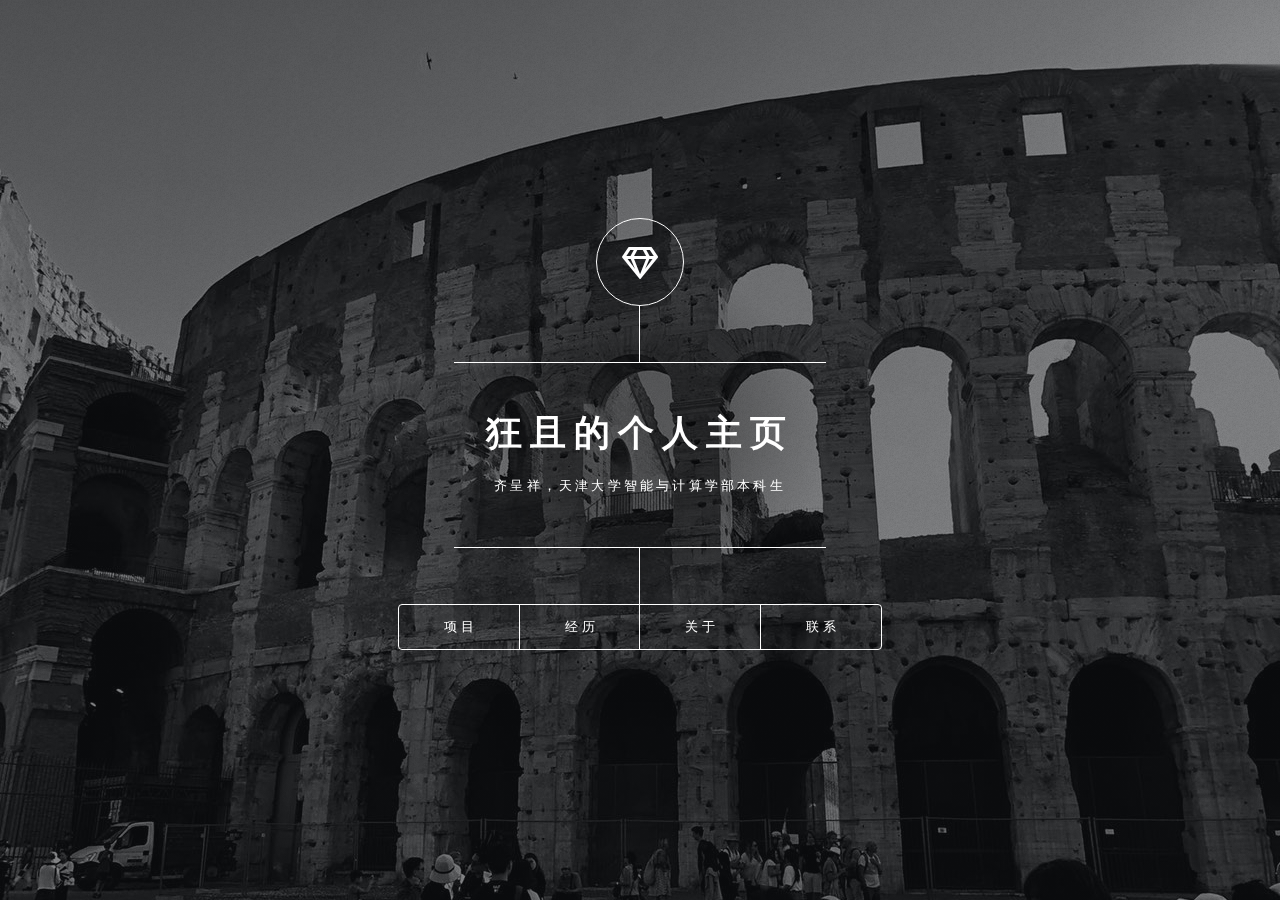
==== index.html @ 51ea41f1 "initial" ====
<!DOCTYPE HTML>
<!--
	Dimension by HTML5 UP
	html5up.net | @ajlkn
	Free for personal and commercial use under the CCA 3.0 license (html5up.net/license)
-->
<html>
	<head>
		<title>狂且的个人主页</title>
		<link rel="icon" href="images/title.ico" type="image/x-icon">
		<meta charset="utf-8" />
		<meta name="viewport" content="width=device-width, initial-scale=1, user-scalable=no" />
		<link rel="stylesheet" href="assets/css/main.css" />
		<noscript><link rel="stylesheet" href="assets/css/noscript.css" /></noscript>
		<link rel="stylesheet" href="assets/css/styles.css">
	</head>
	<body class="is-preload">

		<!-- Wrapper -->
			<div id="wrapper">

				<!-- Header -->
					<header id="header">
						<div class="logo">
							<span class="icon fa-gem"></span>
						</div>
						<div class="content">
							<div class="inner">
								<h1>狂且的个人主页</h1>
								<p>齐呈祥，天津大学智能与计算学部本科生</p>
							</div>
						</div>
						<nav>
							<ul>
								<li><a href="#project">项目</a></li>
								<li><a href="#experience">经历</a></li>
								<li><a href="#about">关于</a></li>
								<li><a href="#contact">联系</a></li>
								<!--<li><a href="#elements">Elements</a></li>-->
							</ul>
						</nav>
					</header>

				<!-- Main -->
					<div id="main">

						<!-- Intro -->
							<article id="project">
								<h2 class="major">项目</h2>
								<!--
								<span class="image main"><img src="images/background4.jpg" alt="" /></span>
								<p>Aenean ornare velit lacus, ac varius enim ullamcorper eu. Proin aliquam facilisis ante interdum congue. Integer mollis, nisl amet convallis, porttitor magna ullamcorper, amet egestas mauris. Ut magna finibus nisi nec lacinia. Nam maximus erat id euismod egestas. By the way, check out my <a href="#work">awesome work</a>.</p>
								<p>Lorem ipsum dolor sit amet, consectetur adipiscing elit. Duis dapibus rutrum facilisis. Class aptent taciti sociosqu ad litora torquent per conubia nostra, per inceptos himenaeos. Etiam tristique libero eu nibh porttitor fermentum. Nullam venenatis erat id vehicula viverra. Nunc ultrices eros ut ultricies condimentum. Mauris risus lacus, blandit sit amet venenatis non, bibendum vitae dolor. Nunc lorem mauris, fringilla in aliquam at, euismod in lectus. Pellentesque habitant morbi tristique senectus et netus et malesuada fames ac turpis egestas. In non lorem sit amet elit placerat maximus. Pellentesque aliquam maximus risus, vel sed vehicula.</p>
								-->
								<h3 class="main">后端开发</h3>
								<ul class="main">
									<li><a class="project" href="https://github.com/TWT-At/Server">TWT AT系统服务端</a></li>
								</ul>
							</article>
S
						<!-- Work -->
							<article id="experience">
								<h2 class="major">经历</h2>
								<!--
								<span class="image main"><img src="images/pic02.jpg" alt="" /></span>
								<p>Adipiscing magna sed dolor elit. Praesent eleifend dignissim arcu, at eleifend sapien imperdiet ac. Aliquam erat volutpat. Praesent urna nisi, fringila lorem et vehicula lacinia quam. Integer sollicitudin mauris nec lorem luctus ultrices.</p>
								<p>Nullam et orci eu lorem consequat tincidunt vivamus et sagittis libero. Mauris aliquet magna magna sed nunc rhoncus pharetra. Pellentesque condimentum sem. In efficitur ligula tate urna. Maecenas laoreet massa vel lacinia pellentesque lorem ipsum dolor. Nullam et orci eu lorem consequat tincidunt. Vivamus et sagittis libero. Mauris aliquet magna magna sed nunc rhoncus amet feugiat tempus.</p>
							-->
								<h3 class="main">教育经历</h3>
								<ul class="main">
									<li>天津市塘沽第一中学</li>
									<li>天津大学 智能与计算学部</li>
								</ul>
								<h3 class="main">工作经历</h3>
								<ul class="main">
									<li>天津大学天外天工作室</li>
								</ul>
							</article>

						<!-- About -->
							<article id="about">
								<h2 class="major">关于</h2>
								<span class="main image"><img class="avatar" src="images/personal.jpg"></span>
								<h3>热爱技术，喜爱读书，渴望旅行</h3>
								<h3>特质：</h3>
								<ul class="main">
									<li>闷骚</li>
									<li>宅男</li>
									<li>安静</li>
								</ul>
								<p>我是齐呈祥，天津大学智能与计算学部本科生</p>
								<p>目前在天津大学天外天工作室做后端开发，同时在学习前端技术和嵌入式系统开发，对学习新技术有强大的动力，有兴趣的同学可以联系我哦</p>
								<p>我喜爱读文学小说和武侠小说，同时喜欢读历史类和社会科学类的图书</p>
								<p>我在<a class="blog" href="">我的博客上</a>日常更新我的读书观影感悟和技术文章，欢迎大家来参观</p>

								<!--
								<span class="image main"><img src="images/pic03.jpg" alt="" /></span>
								<p>Lorem ipsum dolor sit amet, consectetur et adipiscing elit. Praesent eleifend dignissim arcu, at eleifend sapien imperdiet ac. Aliquam erat volutpat. Praesent urna nisi, fringila lorem et vehicula lacinia quam. Integer sollicitudin mauris nec lorem luctus ultrices. Aliquam libero et malesuada fames ac ante ipsum primis in faucibus. Cras viverra ligula sit amet ex mollis mattis lorem ipsum dolor sit amet.</p>
							-->
							</article>

						<!-- Contact -->
							<article id="contact">
								<h2 class="major">联系</h2>
								<!--
								<form method="post" action="#">
									<div class="fields">
										<div class="field half">
											<label for="name">姓名</label>
											<input type="text" name="name" id="name" />
										</div>
										<div class="field half">
											<label for="email">邮箱</label>
											<input type="text" name="email" id="email" />
										</div>
										<div class="field">
											<label for="message">消息</label>
											<textarea name="message" id="message" rows="4"></textarea>
										</div>
									</div>
									<ul class="actions">
										<li><input type="submit" value="发送消息" class="primary" /></li>
										<li><input type="reset" value="重置" /></li>
									</ul>
								</form>
								-->
								<ul class="icons">
									<!--
									<li><a href="#" class="icon brands fa-twitter"><span class="label">Twitter</span></a></li>
									<li><a href="#" class="icon brands fa-facebook-f"><span class="label">Facebook</span></a></li>
									<li><a href="#" class="icon brands fa-instagram"><span class="label">Instagram</span></a></li>
									-->
									<li><a href="https://github.com/KuangjuX" class="icon brands fa-github"><span class="label">GitHub</span></a></li>
									<li><a href="https://www.weibo.com/KuangjuX" class="icon brands fa-weibo"></a> </li>
									<li><a href="https://www.zhihu.com/people/qi-cheng-xiang-59" class="icon brands fa-zhihu"></a> </li>
									<li><a href="https://kaungju.world/" class="brands icon"><img src="images/blog.png"></a> </li>
								</ul>
							</article>

						<!-- Elements -->
							<article id="elements">
								<h2 class="major">Elements</h2>

								<section>
									<h3 class="major">Text</h3>
									<p>This is <b>bold</b> and this is <strong>strong</strong>. This is <i>italic</i> and this is <em>emphasized</em>.
									This is <sup>superscript</sup> text and this is <sub>subscript</sub> text.
									This is <u>underlined</u> and this is code: <code>for (;;) { ... }</code>. Finally, <a href="#">this is a link</a>.</p>
									<hr />
									<h2>Heading Level 2</h2>
									<h3>Heading Level 3</h3>
									<h4>Heading Level 4</h4>
									<h5>Heading Level 5</h5>
									<h6>Heading Level 6</h6>
									<hr />
									<h4>Blockquote</h4>
									<blockquote>Fringilla nisl. Donec accumsan interdum nisi, quis tincidunt felis sagittis eget tempus euismod. Vestibulum ante ipsum primis in faucibus vestibulum. Blandit adipiscing eu felis iaculis volutpat ac adipiscing accumsan faucibus. Vestibulum ante ipsum primis in faucibus lorem ipsum dolor sit amet nullam adipiscing eu felis.</blockquote>
									<h4>Preformatted</h4>
									<pre><code>i = 0;

while (!deck.isInOrder()) {
    print 'Iteration ' + i;
    deck.shuffle();
    i++;
}

print 'It took ' + i + ' iterations to sort the deck.';</code></pre>
								</section>

								<section>
									<h3 class="major">Lists</h3>

									<h4>Unordered</h4>
									<ul>
										<li>Dolor pulvinar etiam.</li>
										<li>Sagittis adipiscing.</li>
										<li>Felis enim feugiat.</li>
									</ul>

									<h4>Alternate</h4>
									<ul class="alt">
										<li>Dolor pulvinar etiam.</li>
										<li>Sagittis adipiscing.</li>
										<li>Felis enim feugiat.</li>
									</ul>

									<h4>Ordered</h4>
									<ol>
										<li>Dolor pulvinar etiam.</li>
										<li>Etiam vel felis viverra.</li>
										<li>Felis enim feugiat.</li>
										<li>Dolor pulvinar etiam.</li>
										<li>Etiam vel felis lorem.</li>
										<li>Felis enim et feugiat.</li>
									</ol>
									<h4>Icons</h4>
									<ul class="icons">
										<li><a href="#" class="icon brands fa-twitter"><span class="label">Twitter</span></a></li>
										<li><a href="#" class="icon brands fa-facebook-f"><span class="label">Facebook</span></a></li>
										<li><a href="#" class="icon brands fa-instagram"><span class="label">Instagram</span></a></li>
										<li><a href="#" class="icon brands fa-github"><span class="label">Github</span></a></li>
									</ul>

									<h4>Actions</h4>
									<ul class="actions">
										<li><a href="#" class="button primary">Default</a></li>
										<li><a href="#" class="button">Default</a></li>
									</ul>
									<ul class="actions stacked">
										<li><a href="#" class="button primary">Default</a></li>
										<li><a href="#" class="button">Default</a></li>
									</ul>
								</section>

								<section>
									<h3 class="major">Table</h3>
									<h4>Default</h4>
									<div class="table-wrapper">
										<table>
											<thead>
												<tr>
													<th>Name</th>
													<th>Description</th>
													<th>Price</th>
												</tr>
											</thead>
											<tbody>
												<tr>
													<td>Item One</td>
													<td>Ante turpis integer aliquet porttitor.</td>
													<td>29.99</td>
												</tr>
												<tr>
													<td>Item Two</td>
													<td>Vis ac commodo adipiscing arcu aliquet.</td>
													<td>19.99</td>
												</tr>
												<tr>
													<td>Item Three</td>
													<td> Morbi faucibus arcu accumsan lorem.</td>
													<td>29.99</td>
												</tr>
												<tr>
													<td>Item Four</td>
													<td>Vitae integer tempus condimentum.</td>
													<td>19.99</td>
												</tr>
												<tr>
													<td>Item Five</td>
													<td>Ante turpis integer aliquet porttitor.</td>
													<td>29.99</td>
												</tr>
											</tbody>
											<tfoot>
												<tr>
													<td colspan="2"></td>
													<td>100.00</td>
												</tr>
											</tfoot>
										</table>
									</div>

									<h4>Alternate</h4>
									<div class="table-wrapper">
										<table class="alt">
											<thead>
												<tr>
													<th>Name</th>
													<th>Description</th>
													<th>Price</th>
												</tr>
											</thead>
											<tbody>
												<tr>
													<td>Item One</td>
													<td>Ante turpis integer aliquet porttitor.</td>
													<td>29.99</td>
												</tr>
												<tr>
													<td>Item Two</td>
													<td>Vis ac commodo adipiscing arcu aliquet.</td>
													<td>19.99</td>
												</tr>
												<tr>
													<td>Item Three</td>
													<td> Morbi faucibus arcu accumsan lorem.</td>
													<td>29.99</td>
												</tr>
												<tr>
													<td>Item Four</td>
													<td>Vitae integer tempus condimentum.</td>
													<td>19.99</td>
												</tr>
												<tr>
													<td>Item Five</td>
													<td>Ante turpis integer aliquet porttitor.</td>
													<td>29.99</td>
												</tr>
											</tbody>
											<tfoot>
												<tr>
													<td colspan="2"></td>
													<td>100.00</td>
												</tr>
											</tfoot>
										</table>
									</div>
								</section>

								<section>
									<h3 class="major">Buttons</h3>
									<ul class="actions">
										<li><a href="#" class="button primary">Primary</a></li>
										<li><a href="#" class="button">Default</a></li>
									</ul>
									<ul class="actions">
										<li><a href="#" class="button">Default</a></li>
										<li><a href="#" class="button small">Small</a></li>
									</ul>
									<ul class="actions">
										<li><a href="#" class="button primary icon solid fa-download">Icon</a></li>
										<li><a href="#" class="button icon solid fa-download">Icon</a></li>
									</ul>
									<ul class="actions">
										<li><span class="button primary disabled">Disabled</span></li>
										<li><span class="button disabled">Disabled</span></li>
									</ul>
								</section>

								<section>
									<h3 class="major">Form</h3>
									<form method="post" action="#">
										<div class="fields">
											<div class="field half">
												<label for="demo-name">Name</label>
												<input type="text" name="demo-name" id="demo-name" value="" placeholder="Jane Doe" />
											</div>
											<div class="field half">
												<label for="demo-email">Email</label>
												<input type="email" name="demo-email" id="demo-email" value="" placeholder="jane@untitled.tld" />
											</div>
											<div class="field">
												<label for="demo-category">Category</label>
												<select name="demo-category" id="demo-category">
													<option value="">-</option>
													<option value="1">Manufacturing</option>
													<option value="1">Shipping</option>
													<option value="1">Administration</option>
													<option value="1">Human Resources</option>
												</select>
											</div>
											<div class="field half">
												<input type="radio" id="demo-priority-low" name="demo-priority" checked>
												<label for="demo-priority-low">Low</label>
											</div>
											<div class="field half">
												<input type="radio" id="demo-priority-high" name="demo-priority">
												<label for="demo-priority-high">High</label>
											</div>
											<div class="field half">
												<input type="checkbox" id="demo-copy" name="demo-copy">
												<label for="demo-copy">Email me a copy</label>
											</div>
											<div class="field half">
												<input type="checkbox" id="demo-human" name="demo-human" checked>
												<label for="demo-human">Not a robot</label>
											</div>
											<div class="field">
												<label for="demo-message">Message</label>
												<textarea name="demo-message" id="demo-message" placeholder="Enter your message" rows="6"></textarea>
											</div>
										</div>
										<ul class="actions">
											<li><input type="submit" value="Send Message" class="primary" /></li>
											<li><input type="reset" value="Reset" /></li>
										</ul>
									</form>
								</section>

							</article>

					</div>

				<!-- Footer -->
				<!--
					<footer id="footer">
						<p class="copyright">&copy; Untitled. Design: <a href="https://html5up.net">HTML5 UP</a>.</p>
					</footer>
					-->
				<footer id="footer">

				</footer>

			</div>

		<!-- BG -->
			<div id="bg"></div>

		<!-- Scripts -->
			<script src="assets/js/jquery.min.js"></script>
			<script src="assets/js/browser.min.js"></script>
			<script src="assets/js/breakpoints.min.js"></script>
			<script src="assets/js/util.js"></script>
			<script src="assets/js/main.js"></script>

	</body>
</html>
---- assets/css/main.css ----
@import url(fontawesome-all.min.css);
@import url("https://fonts.googleapis.com/css?family=Source+Sans+Pro:300italic,600italic,300,600");

/*
	Dimension by HTML5 UP
	html5up.net | @ajlkn
	Free for personal and commercial use under the CCA 3.0 license (html5up.net/license)
*/

html, body, div, span, applet, object,
iframe, h1, h2, h3, h4, h5, h6, p, blockquote,
pre, a, abbr, acronym, address, big, cite,
code, del, dfn, em, img, ins, kbd, q, s, samp,
small, strike, strong, sub, sup, tt, var, b,
u, i, center, dl, dt, dd, ol, ul, li, fieldset,
form, label, legend, table, caption, tbody,
tfoot, thead, tr, th, td, article, aside,
canvas, details, embed, figure, figcaption,
footer, header, hgroup, menu, nav, output, ruby,
section, summary, time, mark, audio, video {
	margin: 0;
	padding: 0;
	border: 0;
	font-size: 100%;
	font: inherit;
	vertical-align: baseline;}

article, aside, details, figcaption, figure,
footer, header, hgroup, menu, nav, section {
	display: block;}

body {
	line-height: 1;
}

ol, ul {
	list-style: none;
}

blockquote, q {
	quotes: none;
}

	blockquote:before, blockquote:after, q:before, q:after {
		content: '';
		content: none;
	}

table {
	border-collapse: collapse;
	border-spacing: 0;
}

body {
	-webkit-text-size-adjust: none;
}

mark {
	background-color: transparent;
	color: inherit;
}

input::-moz-focus-inner {
	border: 0;
	padding: 0;
}

input, select, textarea {
	-moz-appearance: none;
	-webkit-appearance: none;
	-ms-appearance: none;
	appearance: none;
}

/* Basic */

	@-ms-viewport {
		width: device-width;
	}

	@media screen and (max-width: 480px) {

		html, body {
			min-width: 320px;
		}

	}

	html {
		box-sizing: border-box;
	}

	*, *:before, *:after {
		box-sizing: inherit;
	}

	body {
		background: #1b1f22;
	}

		body.is-preload *, body.is-preload *:before, body.is-preload *:after {
			-moz-animation: none !important;
			-webkit-animation: none !important;
			-ms-animation: none !important;
			animation: none !important;
			-moz-transition: none !important;
			-webkit-transition: none !important;
			-ms-transition: none !important;
			transition: none !important;
		}

/* Type */

	html {
		font-size: 16pt;
	}

		@media screen and (max-width: 1680px) {

			html {
				font-size: 12pt;
			}

		}

		@media screen and (max-width: 736px) {

			html {
				font-size: 11pt;
			}

		}

		@media screen and (max-width: 360px) {

			html {
				font-size: 10pt;
			}

		}

	body, input, select, textarea {
		color: #ffffff;
		font-family: "Source Sans Pro", sans-serif;
		font-weight: 300;
		font-size: 1rem;
		line-height: 1.65;
	}

	a {
		-moz-transition: color 0.2s ease-in-out, background-color 0.2s ease-in-out, border-bottom-color 0.2s ease-in-out;
		-webkit-transition: color 0.2s ease-in-out, background-color 0.2s ease-in-out, border-bottom-color 0.2s ease-in-out;
		-ms-transition: color 0.2s ease-in-out, background-color 0.2s ease-in-out, border-bottom-color 0.2s ease-in-out;
		transition: color 0.2s ease-in-out, background-color 0.2s ease-in-out, border-bottom-color 0.2s ease-in-out;
		border-bottom: dotted 1px rgba(255, 255, 255, 0.5);
		text-decoration: none;
		color: inherit;
	}

		a:hover {
			border-bottom-color: transparent;
		}

	strong, b {
		color: #ffffff;
		font-weight: 600;
	}

	em, i {
		font-style: italic;
	}

	p {
		margin: 0 0 2rem 0;
	}

	h1, h2, h3, h4, h5, h6 {
		color: #ffffff;
		font-weight: 600;
		line-height: 1.5;
		margin: 0 0 1rem 0;
		text-transform: uppercase;
		letter-spacing: 0.2rem;
	}

		h1 a, h2 a, h3 a, h4 a, h5 a, h6 a {
			color: inherit;
			text-decoration: none;
		}

		h1.major, h2.major, h3.major, h4.major, h5.major, h6.major {
			border-bottom: solid 1px #ffffff;
			width: -moz-max-content;
			width: -webkit-max-content;
			width: -ms-max-content;
			width: max-content;
			padding-bottom: 0.5rem;
			margin: 0 0 2rem 0;
		}

	h1 {
		font-size: 2.25rem;
		line-height: 1.3;
		letter-spacing: 0.5rem;
	}

	h2 {
		font-size: 1.5rem;
		line-height: 1.4;
		letter-spacing: 0.5rem;
	}

	h3 {
		font-size: 1rem;
	}

	h4 {
		font-size: 0.8rem;
	}

	h5 {
		font-size: 0.7rem;
	}

	h6 {
		font-size: 0.6rem;
	}

	@media screen and (max-width: 736px) {

		h1 {
			font-size: 1.75rem;
			line-height: 1.4;
		}

		h2 {
			font-size: 1.25em;
			line-height: 1.5;
		}

	}

	sub {
		font-size: 0.8rem;
		position: relative;
		top: 0.5rem;
	}

	sup {
		font-size: 0.8rem;
		position: relative;
		top: -0.5rem;
	}

	blockquote {
		border-left: solid 4px #ffffff;
		font-style: italic;
		margin: 0 0 2rem 0;
		padding: 0.5rem 0 0.5rem 2rem;
	}

	code {
		background: rgba(255, 255, 255, 0.075);
		border-radius: 4px;
		font-family: "Courier New", monospace;
		font-size: 0.9rem;
		margin: 0 0.25rem;
		padding: 0.25rem 0.65rem;
	}

	pre {
		-webkit-overflow-scrolling: touch;
		font-family: "Courier New", monospace;
		font-size: 0.9rem;
		margin: 0 0 2rem 0;
	}

		pre code {
			display: block;
			line-height: 1.75;
			padding: 1rem 1.5rem;
			overflow-x: auto;
		}

	hr {
		border: 0;
		border-bottom: solid 1px #ffffff;
		margin: 2.75rem 0;
	}

	.align-left {
		text-align: left;
	}

	.align-center {
		text-align: center;
	}

	.align-right {
		text-align: right;
	}

/* Form */

	form {
		margin: 0 0 2rem 0;
	}

		form > :last-child {
			margin-bottom: 0;
		}

		form > .fields {
			display: -moz-flex;
			display: -webkit-flex;
			display: -ms-flex;
			display: flex;
			-moz-flex-wrap: wrap;
			-webkit-flex-wrap: wrap;
			-ms-flex-wrap: wrap;
			flex-wrap: wrap;
			width: calc(100% + 3rem);
			margin: -1.5rem 0 2rem -1.5rem;
		}

			form > .fields > .field {
				-moz-flex-grow: 0;
				-webkit-flex-grow: 0;
				-ms-flex-grow: 0;
				flex-grow: 0;
				-moz-flex-shrink: 0;
				-webkit-flex-shrink: 0;
				-ms-flex-shrink: 0;
				flex-shrink: 0;
				padding: 1.5rem 0 0 1.5rem;
				width: calc(100% - 1.5rem);
			}

				form > .fields > .field.half {
					width: calc(50% - 0.75rem);
				}

				form > .fields > .field.third {
					width: calc(100%/3 - 0.5rem);
				}

				form > .fields > .field.quarter {
					width: calc(25% - 0.375rem);
				}

		@media screen and (max-width: 480px) {

			form > .fields {
				width: calc(100% + 3rem);
				margin: -1.5rem 0 2rem -1.5rem;
			}

				form > .fields > .field {
					padding: 1.5rem 0 0 1.5rem;
					width: calc(100% - 1.5rem);
				}

					form > .fields > .field.half {
						width: calc(100% - 1.5rem);
					}

					form > .fields > .field.third {
						width: calc(100% - 1.5rem);
					}

					form > .fields > .field.quarter {
						width: calc(100% - 1.5rem);
					}

		}

	label {
		color: #ffffff;
		display: block;
		font-size: 0.8rem;
		font-weight: 300;
		letter-spacing: 0.2rem;
		line-height: 1.5;
		margin: 0 0 1rem 0;
		text-transform: uppercase;
	}

	input[type="text"],
	input[type="password"],
	input[type="email"],
	input[type="tel"],
	select,
	textarea {
		-moz-appearance: none;
		-webkit-appearance: none;
		-ms-appearance: none;
		appearance: none;
		-moz-transition: border-color 0.2s ease-in-out, box-shadow 0.2s ease-in-out, background-color 0.2s ease-in-out;
		-webkit-transition: border-color 0.2s ease-in-out, box-shadow 0.2s ease-in-out, background-color 0.2s ease-in-out;
		-ms-transition: border-color 0.2s ease-in-out, box-shadow 0.2s ease-in-out, background-color 0.2s ease-in-out;
		transition: border-color 0.2s ease-in-out, box-shadow 0.2s ease-in-out, background-color 0.2s ease-in-out;
		background-color: transparent;
		border-radius: 4px;
		border: solid 1px #ffffff;
		color: inherit;
		display: block;
		outline: 0;
		padding: 0 1rem;
		text-decoration: none;
		width: 100%;
	}

		input[type="text"]:invalid,
		input[type="password"]:invalid,
		input[type="email"]:invalid,
		input[type="tel"]:invalid,
		select:invalid,
		textarea:invalid {
			box-shadow: none;
		}

		input[type="text"]:focus,
		input[type="password"]:focus,
		input[type="email"]:focus,
		input[type="tel"]:focus,
		select:focus,
		textarea:focus {
			background: rgba(255, 255, 255, 0.075);
			border-color: #ffffff;
			box-shadow: 0 0 0 1px #ffffff;
		}

	select {
		background-image: url("data:image/svg+xml;charset=utf8,%3Csvg xmlns='http://www.w3.org/2000/svg' width='40' height='40' preserveAspectRatio='none' viewBox='0 0 40 40'%3E%3Cpath d='M9.4,12.3l10.4,10.4l10.4-10.4c0.2-0.2,0.5-0.4,0.9-0.4c0.3,0,0.6,0.1,0.9,0.4l3.3,3.3c0.2,0.2,0.4,0.5,0.4,0.9 c0,0.4-0.1,0.6-0.4,0.9L20.7,31.9c-0.2,0.2-0.5,0.4-0.9,0.4c-0.3,0-0.6-0.1-0.9-0.4L4.3,17.3c-0.2-0.2-0.4-0.5-0.4-0.9 c0-0.4,0.1-0.6,0.4-0.9l3.3-3.3c0.2-0.2,0.5-0.4,0.9-0.4S9.1,12.1,9.4,12.3z' fill='%23ffffff' /%3E%3C/svg%3E");
		background-size: 1.25rem;
		background-repeat: no-repeat;
		background-position: calc(100% - 1rem) center;
		height: 2.75rem;
		padding-right: 2.75rem;
		text-overflow: ellipsis;
	}

		select option {
			color: #ffffff;
			background: #1b1f22;
		}

		select:focus::-ms-value {
			background-color: transparent;
		}

		select::-ms-expand {
			display: none;
		}

	input[type="text"],
	input[type="password"],
	input[type="email"],
	select {
		height: 2.75rem;
	}

	textarea {
		padding: 0.75rem 1rem;
	}

	input[type="checkbox"],
	input[type="radio"] {
		-moz-appearance: none;
		-webkit-appearance: none;
		-ms-appearance: none;
		appearance: none;
		display: block;
		float: left;
		margin-right: -2rem;
		opacity: 0;
		width: 1rem;
		z-index: -1;
	}

		input[type="checkbox"] + label,
		input[type="radio"] + label {
			text-decoration: none;
			-moz-user-select: none;
			-webkit-user-select: none;
			-ms-user-select: none;
			user-select: none;
			color: #ffffff;
			cursor: pointer;
			display: inline-block;
			font-size: 0.8rem;
			font-weight: 300;
			margin: 0 0 0.5rem 0;
			padding-left: 2.65rem;
			padding-right: 0.75rem;
			position: relative;
		}

			input[type="checkbox"] + label:before,
			input[type="radio"] + label:before {
				-moz-osx-font-smoothing: grayscale;
				-webkit-font-smoothing: antialiased;
				display: inline-block;
				font-style: normal;
				font-variant: normal;
				text-rendering: auto;
				line-height: 1;
				text-transform: none !important;
				font-family: 'Font Awesome 5 Free';
				font-weight: 900;
			}

			input[type="checkbox"] + label:before,
			input[type="radio"] + label:before {
				-moz-transition: border-color 0.2s ease-in-out, box-shadow 0.2s ease-in-out, background-color 0.2s ease-in-out;
				-webkit-transition: border-color 0.2s ease-in-out, box-shadow 0.2s ease-in-out, background-color 0.2s ease-in-out;
				-ms-transition: border-color 0.2s ease-in-out, box-shadow 0.2s ease-in-out, background-color 0.2s ease-in-out;
				transition: border-color 0.2s ease-in-out, box-shadow 0.2s ease-in-out, background-color 0.2s ease-in-out;
				border-radius: 4px;
				border: solid 1px #ffffff;
				content: '';
				display: inline-block;
				height: 1.65rem;
				left: 0;
				line-height: 1.65rem;
				position: absolute;
				text-align: center;
				top: -0.15rem;
				width: 1.65rem;
			}

		input[type="checkbox"]:checked + label:before,
		input[type="radio"]:checked + label:before {
			background: #ffffff !important;
			border-color: #ffffff !important;
			color: #1b1f22;
			content: '\f00c';
		}

		input[type="checkbox"]:focus + label:before,
		input[type="radio"]:focus + label:before {
			background: rgba(255, 255, 255, 0.075);
			border-color: #ffffff;
			box-shadow: 0 0 0 1px #ffffff;
		}

	input[type="checkbox"] + label:before {
		border-radius: 4px;
	}

	input[type="radio"] + label:before {
		border-radius: 100%;
	}

	::-webkit-input-placeholder {
		color: rgba(255, 255, 255, 0.5) !important;
		opacity: 1.0;
	}

	:-moz-placeholder {
		color: rgba(255, 255, 255, 0.5) !important;
		opacity: 1.0;
	}

	::-moz-placeholder {
		color: rgba(255, 255, 255, 0.5) !important;
		opacity: 1.0;
	}

	:-ms-input-placeholder {
		color: rgba(255, 255, 255, 0.5) !important;
		opacity: 1.0;
	}

	.formerize-placeholder {
		color: rgba(255, 255, 255, 0.5) !important;
		opacity: 1.0;
	}

/* Box */

	.box {
		border-radius: 4px;
		border: solid 1px #ffffff;
		margin-bottom: 2rem;
		padding: 1.5em;
	}

		.box > :last-child,
		.box > :last-child > :last-child,
		.box > :last-child > :last-child > :last-child {
			margin-bottom: 0;
		}

		.box.alt {
			border: 0;
			border-radius: 0;
			padding: 0;
		}

/* Icon */

	.icon {
		text-decoration: none;
		border-bottom: none;
		position: relative;
	}

		.icon:before {
			-moz-osx-font-smoothing: grayscale;
			-webkit-font-smoothing: antialiased;
			display: inline-block;
			font-style: normal;
			font-variant: normal;
			text-rendering: auto;
			line-height: 1;
			text-transform: none !important;
			font-family: 'Font Awesome 5 Free';
			font-weight: 400;
		}

		.icon > .label {
			display: none;
		}

		.icon:before {
			line-height: inherit;
		}

		.icon.solid:before {
			font-weight: 900;
		}

		.icon.brands:before {
			font-family: 'Font Awesome 5 Brands';
		}

/* Image */

	.image {
		border-radius: 4px;
		border: 0;
		display: inline-block;
		position: relative;
	}

		.image:before {
			pointer-events: none;
			background-image: url("../../images/overlay.png");
			background-color: rgba(19, 21, 25, 0.5);
			border-radius: 4px;
			content: '';
			display: block;
			height: 100%;
			left: 0;
			opacity: 0.5;
			position: absolute;
			top: 0;
			width: 100%;
		}

		.image img {
			border-radius: 4px;
			display: block;
		}

		.image.left, .image.right {
			max-width: 40%;
		}

			.image.left img, .image.right img {
				width: 100%;
			}

		.image.left {
			float: left;
			padding: 0 1.5em 1em 0;
			top: 0.25em;
		}

		.image.right {
			float: right;
			padding: 0 0 1em 1.5em;
			top: 0.25em;
		}

		.image.fit {
			display: block;
			margin: 0 0 2rem 0;
			width: 100%;
		}

			.image.fit img {
				width: 100%;
			}

		.image.main {
			display: block;
			margin: 2.5rem 0;
			width: 100%;
		}

			.image.main img {
				width: 100%;
			}

		@media screen and (max-width: 736px) {

			.image.main {
				margin: 2rem 0;
			}

		}

		@media screen and (max-width: 480px) {

			.image.main {
				margin: 1.5rem 0;
			}

		}

/* List */

	ol {
		list-style: decimal;
		margin: 0 0 2rem 0;
		padding-left: 1.25em;
	}

		ol li {
			padding-left: 0.25em;
		}

	ul {
		list-style: disc;
		margin: 0 0 2rem 0;
		padding-left: 1em;
	}

		ul li {
			padding-left: 0.5em;
		}

		ul.alt {
			list-style: none;
			padding-left: 0;
		}

			ul.alt li {
				border-top: solid 1px #ffffff;
				padding: 0.5em 0;
			}

				ul.alt li:first-child {
					border-top: 0;
					padding-top: 0;
				}

	dl {
		margin: 0 0 2rem 0;
	}

		dl dt {
			display: block;
			font-weight: 600;
			margin: 0 0 1rem 0;
		}

		dl dd {
			margin-left: 2rem;
		}

/* Actions */

	ul.actions {
		display: -moz-flex;
		display: -webkit-flex;
		display: -ms-flex;
		display: flex;
		cursor: default;
		list-style: none;
		margin-left: -1rem;
		padding-left: 0;
	}

		ul.actions li {
			padding: 0 0 0 1rem;
			vertical-align: middle;
		}

		ul.actions.special {
			-moz-justify-content: center;
			-webkit-justify-content: center;
			-ms-justify-content: center;
			justify-content: center;
			width: 100%;
			margin-left: 0;
		}

			ul.actions.special li:first-child {
				padding-left: 0;
			}

		ul.actions.stacked {
			-moz-flex-direction: column;
			-webkit-flex-direction: column;
			-ms-flex-direction: column;
			flex-direction: column;
			margin-left: 0;
		}

			ul.actions.stacked li {
				padding: 1.3rem 0 0 0;
			}

				ul.actions.stacked li:first-child {
					padding-top: 0;
				}

		ul.actions.fit {
			width: calc(100% + 1rem);
		}

			ul.actions.fit li {
				-moz-flex-grow: 1;
				-webkit-flex-grow: 1;
				-ms-flex-grow: 1;
				flex-grow: 1;
				-moz-flex-shrink: 1;
				-webkit-flex-shrink: 1;
				-ms-flex-shrink: 1;
				flex-shrink: 1;
				width: 100%;
			}

				ul.actions.fit li > * {
					width: 100%;
				}

			ul.actions.fit.stacked {
				width: 100%;
			}

		@media screen and (max-width: 480px) {

			ul.actions:not(.fixed) {
				-moz-flex-direction: column;
				-webkit-flex-direction: column;
				-ms-flex-direction: column;
				flex-direction: column;
				margin-left: 0;
				width: 100% !important;
			}

				ul.actions:not(.fixed) li {
					-moz-flex-grow: 1;
					-webkit-flex-grow: 1;
					-ms-flex-grow: 1;
					flex-grow: 1;
					-moz-flex-shrink: 1;
					-webkit-flex-shrink: 1;
					-ms-flex-shrink: 1;
					flex-shrink: 1;
					padding: 1rem 0 0 0;
					text-align: center;
					width: 100%;
				}

					ul.actions:not(.fixed) li > * {
						width: 100%;
					}

					ul.actions:not(.fixed) li:first-child {
						padding-top: 0;
					}

					ul.actions:not(.fixed) li input[type="submit"],
					ul.actions:not(.fixed) li input[type="reset"],
					ul.actions:not(.fixed) li input[type="button"],
					ul.actions:not(.fixed) li button,
					ul.actions:not(.fixed) li .button {
						width: 100%;
					}

						ul.actions:not(.fixed) li input[type="submit"].icon:before,
						ul.actions:not(.fixed) li input[type="reset"].icon:before,
						ul.actions:not(.fixed) li input[type="button"].icon:before,
						ul.actions:not(.fixed) li button.icon:before,
						ul.actions:not(.fixed) li .button.icon:before {
							margin-left: -0.5em;
						}

		}

/* Icons */

	ul.icons {
		cursor: default;
		list-style: none;
		padding-left: 0;
	}

		ul.icons li {
			display: inline-block;
			padding: 0 0.75em 0 0;
		}

			ul.icons li:last-child {
				padding-right: 0;
			}

			ul.icons li a {
				border-radius: 100%;
				box-shadow: inset 0 0 0 1px #ffffff;
				display: inline-block;
				height: 2.25rem;
				line-height: 2.25rem;
				text-align: center;
				width: 2.25rem;
			}

				ul.icons li a:hover {
					background-color: rgba(255, 255, 255, 0.075);
				}

				ul.icons li a:active {
					background-color: rgba(255, 255, 255, 0.175);
				}

/* Table */

	.table-wrapper {
		-webkit-overflow-scrolling: touch;
		overflow-x: auto;
	}

	table {
		margin: 0 0 2rem 0;
		width: 100%;
	}

		table tbody tr {
			border: solid 1px #ffffff;
			border-left: 0;
			border-right: 0;
		}

			table tbody tr:nth-child(2n + 1) {
				background-color: rgba(255, 255, 255, 0.075);
			}

		table td {
			padding: 0.75em 0.75em;
		}

		table th {
			color: #ffffff;
			font-size: 0.9em;
			font-weight: 600;
			padding: 0 0.75em 0.75em 0.75em;
			text-align: left;
		}

		table thead {
			border-bottom: solid 2px #ffffff;
		}

		table tfoot {
			border-top: solid 2px #ffffff;
		}

		table.alt {
			border-collapse: separate;
		}

			table.alt tbody tr td {
				border: solid 1px #ffffff;
				border-left-width: 0;
				border-top-width: 0;
			}

				table.alt tbody tr td:first-child {
					border-left-width: 1px;
				}

			table.alt tbody tr:first-child td {
				border-top-width: 1px;
			}

			table.alt thead {
				border-bottom: 0;
			}

			table.alt tfoot {
				border-top: 0;
			}

/* Button */

	input[type="submit"],
	input[type="reset"],
	input[type="button"],
	button,
	.button {
		-moz-appearance: none;
		-webkit-appearance: none;
		-ms-appearance: none;
		appearance: none;
		-moz-transition: background-color 0.2s ease-in-out, color 0.2s ease-in-out;
		-webkit-transition: background-color 0.2s ease-in-out, color 0.2s ease-in-out;
		-ms-transition: background-color 0.2s ease-in-out, color 0.2s ease-in-out;
		transition: background-color 0.2s ease-in-out, color 0.2s ease-in-out;
		background-color: transparent;
		border-radius: 4px;
		border: 0;
		box-shadow: inset 0 0 0 1px #ffffff;
		color: #ffffff !important;
		cursor: pointer;
		display: inline-block;
		font-size: 0.8rem;
		font-weight: 300;
		height: 2.75rem;
		letter-spacing: 0.2rem;
		line-height: 2.75rem;
		outline: 0;
		padding: 0 1.25rem 0 1.35rem;
		text-align: center;
		text-decoration: none;
		text-transform: uppercase;
		white-space: nowrap;
	}

		input[type="submit"]:hover,
		input[type="reset"]:hover,
		input[type="button"]:hover,
		button:hover,
		.button:hover {
			background-color: rgba(255, 255, 255, 0.075);
		}

		input[type="submit"]:active,
		input[type="reset"]:active,
		input[type="button"]:active,
		button:active,
		.button:active {
			background-color: rgba(255, 255, 255, 0.175);
		}

		input[type="submit"].icon:before,
		input[type="reset"].icon:before,
		input[type="button"].icon:before,
		button.icon:before,
		.button.icon:before {
			margin-right: 0.5em;
		}

		input[type="submit"].fit,
		input[type="reset"].fit,
		input[type="button"].fit,
		button.fit,
		.button.fit {
			width: 100%;
		}

		input[type="submit"].small,
		input[type="reset"].small,
		input[type="button"].small,
		button.small,
		.button.small {
			font-size: 0.6rem;
			height: 2.0625rem;
			line-height: 2.0625rem;
		}

		input[type="submit"].primary,
		input[type="reset"].primary,
		input[type="button"].primary,
		button.primary,
		.button.primary {
			background-color: #ffffff;
			color: #1b1f22 !important;
			font-weight: 600;
		}

		input[type="submit"].disabled, input[type="submit"]:disabled,
		input[type="reset"].disabled,
		input[type="reset"]:disabled,
		input[type="button"].disabled,
		input[type="button"]:disabled,
		button.disabled,
		button:disabled,
		.button.disabled,
		.button:disabled {
			pointer-events: none;
			cursor: default;
			opacity: 0.25;
		}

	input[type="submit"],
	input[type="reset"],
	input[type="button"],
	button {
		line-height: calc(2.75rem - 2px);
	}

/* BG */

	#bg {
		-moz-transform: scale(1.0);
		-webkit-transform: scale(1.0);
		-ms-transform: scale(1.0);
		transform: scale(1.0);
		-webkit-backface-visibility: hidden;
		position: fixed;
		top: 0;
		left: 0;
		width: 100%;
		height: 100vh;
		z-index: 1;
	}

		#bg:before, #bg:after {
			content: '';
			display: block;
			position: absolute;
			top: 0;
			left: 0;
			width: 100%;
			height: 100%;
		}

		#bg:before {
			-moz-transition: background-color 2.5s ease-in-out;
			-webkit-transition: background-color 2.5s ease-in-out;
			-ms-transition: background-color 2.5s ease-in-out;
			transition: background-color 2.5s ease-in-out;
			-moz-transition-delay: 0.75s;
			-webkit-transition-delay: 0.75s;
			-ms-transition-delay: 0.75s;
			transition-delay: 0.75s;
			background-image: linear-gradient(to top, rgba(19, 21, 25, 0.5), rgba(19, 21, 25, 0.5)), url("../../images/overlay.png");
			background-size: auto,
 256px 256px;
			background-position: center,
 center;
			background-repeat: no-repeat,
 repeat;
			z-index: 2;
		}

		#bg:after {
			-moz-transform: scale(1.125);
			-webkit-transform: scale(1.125);
			-ms-transform: scale(1.125);
			transform: scale(1.125);
			-moz-transition: -moz-transform 0.325s ease-in-out, -moz-filter 0.325s ease-in-out;
			-webkit-transition: -webkit-transform 0.325s ease-in-out, -webkit-filter 0.325s ease-in-out;
			-ms-transition: -ms-transform 0.325s ease-in-out, -ms-filter 0.325s ease-in-out;
			transition: transform 0.325s ease-in-out, filter 0.325s ease-in-out;
			background-image: url("../../images/background4.jpg");
			background-position: center;
			background-size: cover;
			background-repeat: no-repeat;
			z-index: 1;
		}

		body.is-article-visible #bg:after {
			-moz-transform: scale(1.0825);
			-webkit-transform: scale(1.0825);
			-ms-transform: scale(1.0825);
			transform: scale(1.0825);
			-moz-filter: blur(0.2rem);
			-webkit-filter: blur(0.2rem);
			-ms-filter: blur(0.2rem);
			filter: blur(0.2rem);
		}

		body.is-preload #bg:before {
			background-color: #000000;
		}

/* Wrapper */

	#wrapper {
		display: -moz-flex;
		display: -webkit-flex;
		display: -ms-flex;
		display: flex;
		-moz-flex-direction: column;
		-webkit-flex-direction: column;
		-ms-flex-direction: column;
		flex-direction: column;
		-moz-align-items: center;
		-webkit-align-items: center;
		-ms-align-items: center;
		align-items: center;
		-moz-justify-content: space-between;
		-webkit-justify-content: space-between;
		-ms-justify-content: space-between;
		justify-content: space-between;
		position: relative;
		min-height: 100vh;
		width: 100%;
		padding: 4rem 2rem;
		z-index: 3;
	}

		#wrapper:before {
			content: '';
			display: block;
		}

		@media screen and (max-width: 1680px) {

			#wrapper {
				padding: 3rem 2rem;
			}

		}

		@media screen and (max-width: 736px) {

			#wrapper {
				padding: 2rem 1rem;
			}

		}

		@media screen and (max-width: 480px) {

			#wrapper {
				padding: 1rem;
			}

		}

/* Header */

	#header {
		display: -moz-flex;
		display: -webkit-flex;
		display: -ms-flex;
		display: flex;
		-moz-flex-direction: column;
		-webkit-flex-direction: column;
		-ms-flex-direction: column;
		flex-direction: column;
		-moz-align-items: center;
		-webkit-align-items: center;
		-ms-align-items: center;
		align-items: center;
		-moz-transition: -moz-transform 0.325s ease-in-out, -moz-filter 0.325s ease-in-out, opacity 0.325s ease-in-out;
		-webkit-transition: -webkit-transform 0.325s ease-in-out, -webkit-filter 0.325s ease-in-out, opacity 0.325s ease-in-out;
		-ms-transition: -ms-transform 0.325s ease-in-out, -ms-filter 0.325s ease-in-out, opacity 0.325s ease-in-out;
		transition: transform 0.325s ease-in-out, filter 0.325s ease-in-out, opacity 0.325s ease-in-out;
		background-image: -moz-radial-gradient(rgba(0, 0, 0, 0.25) 25%, rgba(0, 0, 0, 0) 55%);
		background-image: -webkit-radial-gradient(rgba(0, 0, 0, 0.25) 25%, rgba(0, 0, 0, 0) 55%);
		background-image: -ms-radial-gradient(rgba(0, 0, 0, 0.25) 25%, rgba(0, 0, 0, 0) 55%);
		background-image: radial-gradient(rgba(0, 0, 0, 0.25) 25%, rgba(0, 0, 0, 0) 55%);
		max-width: 100%;
		text-align: center;
	}

		#header > * {
			-moz-transition: opacity 0.325s ease-in-out;
			-webkit-transition: opacity 0.325s ease-in-out;
			-ms-transition: opacity 0.325s ease-in-out;
			transition: opacity 0.325s ease-in-out;
			position: relative;
			margin-top: 3.5rem;
		}

			#header > *:before {
				content: '';
				display: block;
				position: absolute;
				top: calc(-3.5rem - 1px);
				left: calc(50% - 1px);
				width: 1px;
				height: calc(3.5rem + 1px);
				background: #ffffff;
			}

		#header > :first-child {
			margin-top: 0;
		}

			#header > :first-child:before {
				display: none;
			}

		#header .logo {
			width: 5.5rem;
			height: 5.5rem;
			line-height: 5.5rem;
			border: solid 1px #ffffff;
			border-radius: 100%;
		}

			#header .logo .icon:before {
				font-size: 2rem;
			}

		#header .content {
			border-style: solid;
			border-color: #ffffff;
			border-top-width: 1px;
			border-bottom-width: 1px;
			max-width: 100%;
		}

			#header .content .inner {
				-moz-transition: max-height 0.75s ease, padding 0.75s ease, opacity 0.325s ease-in-out;
				-webkit-transition: max-height 0.75s ease, padding 0.75s ease, opacity 0.325s ease-in-out;
				-ms-transition: max-height 0.75s ease, padding 0.75s ease, opacity 0.325s ease-in-out;
				transition: max-height 0.75s ease, padding 0.75s ease, opacity 0.325s ease-in-out;
				-moz-transition-delay: 0.25s;
				-webkit-transition-delay: 0.25s;
				-ms-transition-delay: 0.25s;
				transition-delay: 0.25s;
				padding: 3rem 2rem;
				max-height: 40rem;
				overflow: hidden;
			}

				#header .content .inner > :last-child {
					margin-bottom: 0;
				}

			#header .content p {
				text-transform: uppercase;
				letter-spacing: 0.2rem;
				font-size: 0.8rem;
				line-height: 2;
			}

		#header nav ul {
			display: -moz-flex;
			display: -webkit-flex;
			display: -ms-flex;
			display: flex;
			margin-bottom: 0;
			list-style: none;
			padding-left: 0;
			border: solid 1px #ffffff;
			border-radius: 4px;
		}

			#header nav ul li {
				padding-left: 0;
				border-left: solid 1px #ffffff;
			}

				#header nav ul li:first-child {
					border-left: 0;
				}

				#header nav ul li a {
					display: block;
					min-width: 7.5rem;
					height: 2.75rem;
					line-height: 2.75rem;
					padding: 0 1.25rem 0 1.45rem;
					text-transform: uppercase;
					letter-spacing: 0.2rem;
					font-size: 0.8rem;
					border-bottom: 0;
				}

					#header nav ul li a:hover {
						background-color: rgba(255, 255, 255, 0.075);
					}

					#header nav ul li a:active {
						background-color: rgba(255, 255, 255, 0.175);
					}

		#header nav.use-middle:after {
			content: '';
			display: block;
			position: absolute;
			top: 0;
			left: calc(50% - 1px);
			width: 1px;
			height: 100%;
			background: #ffffff;
		}

		#header nav.use-middle ul li.is-middle {
			border-left: 0;
		}

		body.is-article-visible #header {
			-moz-transform: scale(0.95);
			-webkit-transform: scale(0.95);
			-ms-transform: scale(0.95);
			transform: scale(0.95);
			-moz-filter: blur(0.1rem);
			-webkit-filter: blur(0.1rem);
			-ms-filter: blur(0.1rem);
			filter: blur(0.1rem);
			opacity: 0;
		}

		body.is-preload #header {
			-moz-filter: blur(0.125rem);
			-webkit-filter: blur(0.125rem);
			-ms-filter: blur(0.125rem);
			filter: blur(0.125rem);
		}

			body.is-preload #header > * {
				opacity: 0;
			}

			body.is-preload #header .content .inner {
				max-height: 0;
				padding-top: 0;
				padding-bottom: 0;
				opacity: 0;
			}

		@media screen and (max-width: 980px) {

			#header .content p br {
				display: none;
			}

		}

		@media screen and (max-width: 736px) {

			#header > * {
				margin-top: 2rem;
			}

				#header > *:before {
					top: calc(-2rem - 1px);
					height: calc(2rem + 1px);
				}

			#header .logo {
				width: 4.75rem;
				height: 4.75rem;
				line-height: 4.75rem;
			}

				#header .logo .icon:before {
					font-size: 1.75rem;
				}

			#header .content .inner {
				padding: 2.5rem 1rem;
			}

			#header .content p {
				line-height: 1.875;
			}

		}

		@media screen and (max-width: 480px) {

			#header {
				padding: 1.5rem 0;
			}

				#header .content .inner {
					padding: 2.5rem 0;
				}

				#header nav ul {
					-moz-flex-direction: column;
					-webkit-flex-direction: column;
					-ms-flex-direction: column;
					flex-direction: column;
					min-width: 10rem;
					max-width: 100%;
				}

					#header nav ul li {
						border-left: 0;
						border-top: solid 1px #ffffff;
					}

						#header nav ul li:first-child {
							border-top: 0;
						}

						#header nav ul li a {
							height: 3rem;
							line-height: 3rem;
							min-width: 0;
							width: 100%;
						}

				#header nav.use-middle:after {
					display: none;
				}

		}

/* Main */

	#main {
		-moz-flex-grow: 1;
		-webkit-flex-grow: 1;
		-ms-flex-grow: 1;
		flex-grow: 1;
		-moz-flex-shrink: 1;
		-webkit-flex-shrink: 1;
		-ms-flex-shrink: 1;
		flex-shrink: 1;
		display: -moz-flex;
		display: -webkit-flex;
		display: -ms-flex;
		display: flex;
		-moz-align-items: center;
		-webkit-align-items: center;
		-ms-align-items: center;
		align-items: center;
		-moz-justify-content: center;
		-webkit-justify-content: center;
		-ms-justify-content: center;
		justify-content: center;
		-moz-flex-direction: column;
		-webkit-flex-direction: column;
		-ms-flex-direction: column;
		flex-direction: column;
		position: relative;
		max-width: 100%;
		z-index: 3;
	}

		#main article {
			-moz-transform: translateY(0.25rem);
			-webkit-transform: translateY(0.25rem);
			-ms-transform: translateY(0.25rem);
			transform: translateY(0.25rem);
			-moz-transition: opacity 0.325s ease-in-out, -moz-transform 0.325s ease-in-out;
			-webkit-transition: opacity 0.325s ease-in-out, -webkit-transform 0.325s ease-in-out;
			-ms-transition: opacity 0.325s ease-in-out, -ms-transform 0.325s ease-in-out;
			transition: opacity 0.325s ease-in-out, transform 0.325s ease-in-out;
			padding: 4.5rem 2.5rem 1.5rem 2.5rem ;
			position: relative;
			width: 40rem;
			max-width: 100%;
			background-color: rgba(27, 31, 34, 0.85);
			border-radius: 4px;
			opacity: 0;
		}

			#main article.active {
				-moz-transform: translateY(0);
				-webkit-transform: translateY(0);
				-ms-transform: translateY(0);
				transform: translateY(0);
				opacity: 1;
			}

			#main article .close {
				display: block;
				position: absolute;
				top: 0;
				right: 0;
				width: 4rem;
				height: 4rem;
				cursor: pointer;
				text-indent: 4rem;
				overflow: hidden;
				white-space: nowrap;
			}

				#main article .close:before {
					-moz-transition: background-color 0.2s ease-in-out;
					-webkit-transition: background-color 0.2s ease-in-out;
					-ms-transition: background-color 0.2s ease-in-out;
					transition: background-color 0.2s ease-in-out;
					content: '';
					display: block;
					position: absolute;
					top: 0.75rem;
					left: 0.75rem;
					width: 2.5rem;
					height: 2.5rem;
					border-radius: 100%;
					background-position: center;
					background-image: url("data:image/svg+xml;charset=utf8,%3Csvg xmlns='http://www.w3.org/2000/svg' xmlns:xlink='http://www.w3.org/1999/xlink' width='20px' height='20px' viewBox='0 0 20 20' zoomAndPan='disable'%3E%3Cstyle%3Eline %7B stroke: %23ffffff%3B stroke-width: 1%3B %7D%3C/style%3E%3Cline x1='2' y1='2' x2='18' y2='18' /%3E%3Cline x1='18' y1='2' x2='2' y2='18' /%3E%3C/svg%3E");
					background-size: 20px 20px;
					background-repeat: no-repeat;
				}

				#main article .close:hover:before {
					background-color: rgba(255, 255, 255, 0.075);
				}

				#main article .close:active:before {
					background-color: rgba(255, 255, 255, 0.175);
				}

		@media screen and (max-width: 736px) {

			#main article {
				padding: 3.5rem 2rem 0.5rem 2rem ;
			}

				#main article .close:before {
					top: 0.875rem;
					left: 0.875rem;
					width: 2.25rem;
					height: 2.25rem;
					background-size: 14px 14px;
				}

		}

		@media screen and (max-width: 480px) {

			#main article {
				padding: 3rem 1.5rem 0.5rem 1.5rem ;
			}

		}

/* Footer */

	#footer {
		-moz-transition: -moz-transform 0.325s ease-in-out, -moz-filter 0.325s ease-in-out, opacity 0.325s ease-in-out;
		-webkit-transition: -webkit-transform 0.325s ease-in-out, -webkit-filter 0.325s ease-in-out, opacity 0.325s ease-in-out;
		-ms-transition: -ms-transform 0.325s ease-in-out, -ms-filter 0.325s ease-in-out, opacity 0.325s ease-in-out;
		transition: transform 0.325s ease-in-out, filter 0.325s ease-in-out, opacity 0.325s ease-in-out;
		width: 100%;
		max-width: 100%;
		margin-top: 2rem;
		text-align: center;
	}

		#footer .copyright {
			letter-spacing: 0.2rem;
			font-size: 0.6rem;
			opacity: 0.75;
			margin-bottom: 0;
			text-transform: uppercase;
		}

		body.is-article-visible #footer {
			-moz-transform: scale(0.95);
			-webkit-transform: scale(0.95);
			-ms-transform: scale(0.95);
			transform: scale(0.95);
			-moz-filter: blur(0.1rem);
			-webkit-filter: blur(0.1rem);
			-ms-filter: blur(0.1rem);
			filter: blur(0.1rem);
			opacity: 0;
		}

		body.is-preload #footer {
			opacity: 0;
		}
---- assets/css/noscript.css ----
/*
	Dimension by HTML5 UP
	html5up.net | @ajlkn
	Free for personal and commercial use under the CCA 3.0 license (html5up.net/license)
*/

/* BG */

	body.is-preload #bg:before {
		background-color: transparent;
	}

/* Header */

	body.is-preload #header {
		-moz-filter: none;
		-webkit-filter: none;
		-ms-filter: none;
		filter: none;
	}

		body.is-preload #header > * {
			opacity: 1;
		}

		body.is-preload #header .content .inner {
			max-height: none;
			padding: 3rem 2rem;
			opacity: 1;
		}

/* Main */

	#main article {
		opacity: 1;
		margin: 4rem 0 0 0;
	}
---- assets/css/styles.css ----
a.project:hover{
    background-color: black;
}

a.project{
    outline: none;
    color: slategrey;
}

div.blog{

}

img.avatar{
    border-radius: 30%;
    width: 200px;
    height: 350px;
    object-fit: cover;
}

a.blog{
    text-decoration: none;
    outline: none;
    color: slategrey;
}
a.blog:hover{
    background-color: black;
}
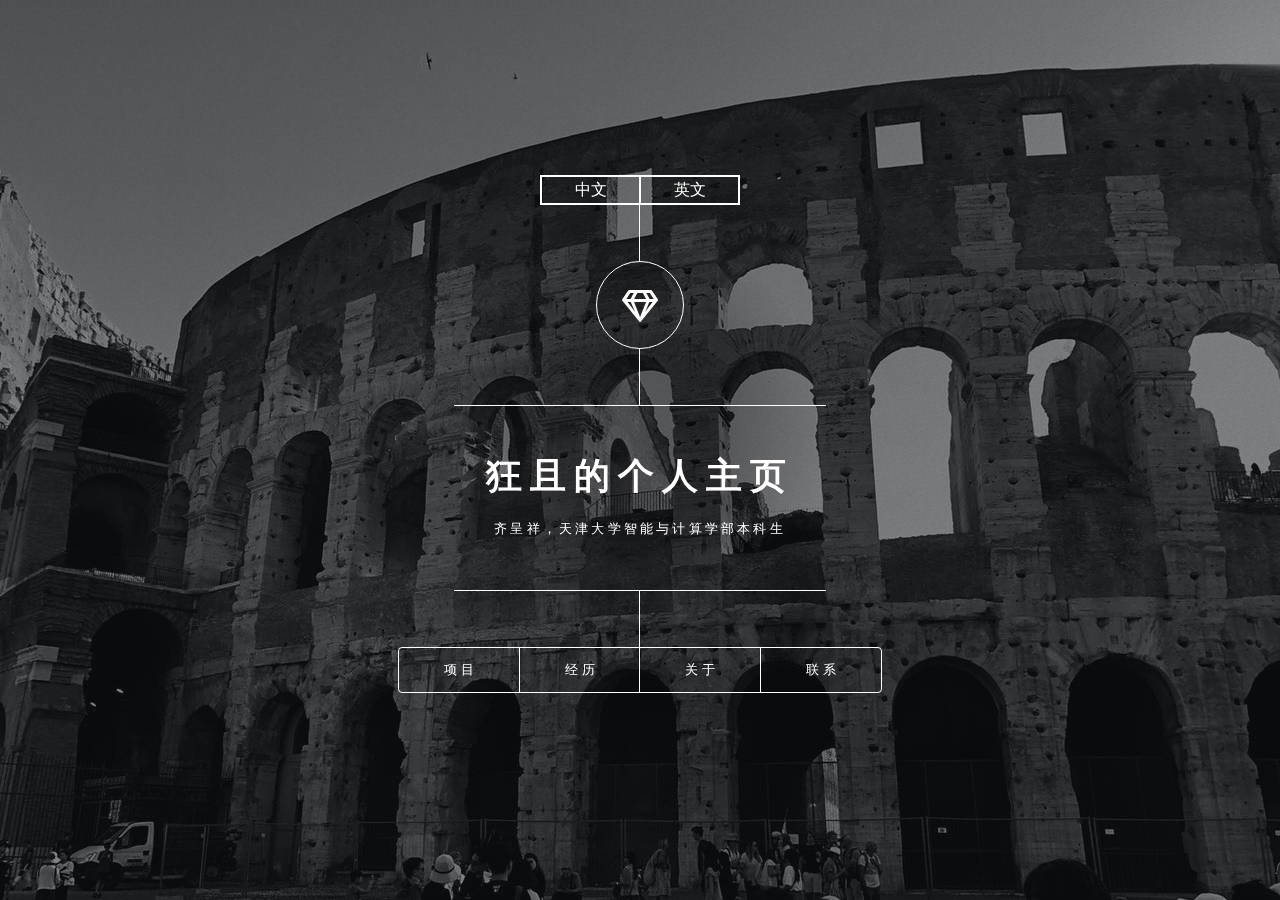
==== commit 0d32b9f5: "add English version" ====
--- a/index.html
+++ b/index.html
@@ -21,6 +21,10 @@
 
 				<!-- Header -->
 					<header id="header">
+						<div class="version">
+							<div class="innerVersion" onclick="transfer('index.html')">中文</div>
+							<div class="innerVersion" onclick="transfer('en.html')">英文</div>
+						</div>
 						<div class="logo">
 							<span class="icon fa-gem"></span>
 						</div>
@@ -91,7 +95,7 @@
 								<p>我是齐呈祥，天津大学智能与计算学部本科生</p>
 								<p>目前在天津大学天外天工作室做后端开发，同时在学习前端技术和嵌入式系统开发，对学习新技术有强大的动力，有兴趣的同学可以联系我哦</p>
 								<p>我喜爱读文学小说和武侠小说，同时喜欢读历史类和社会科学类的图书</p>
-								<p>我在<a class="blog" href="">我的博客上</a>日常更新我的读书观影感悟和技术文章，欢迎大家来参观</p>
+								<p>我在<a class="blog" href="http://kaungju.world/">我的博客上</a>日常更新我的读书观影感悟和技术文章，欢迎大家来参观</p>
 
 								<!--
 								<span class="image main"><img src="images/pic03.jpg" alt="" /></span>
@@ -397,6 +401,7 @@
 			<div id="bg"></div>
 
 		<!-- Scripts -->
+			<script src="assets/js/myself.js"></script>
 			<script src="assets/js/jquery.min.js"></script>
 			<script src="assets/js/browser.min.js"></script>
 			<script src="assets/js/breakpoints.min.js"></script>
--- a/assets/css/styles.css
+++ b/assets/css/styles.css
@@ -28,3 +28,21 @@
     background-color: black;
 }
 
+div.version{
+    display: flex;
+    height: 30px;
+    width: 200px;
+    border: white solid 1px;
+}
+
+div.innerVersion{
+    /*flex-grow: 1;*/
+    width: 100px;
+    border: white solid 1px;
+}
+
+div.innerVersion:hover{
+    background-color: black;
+    opacity: 0.7;
+    cursor: pointer;
+}